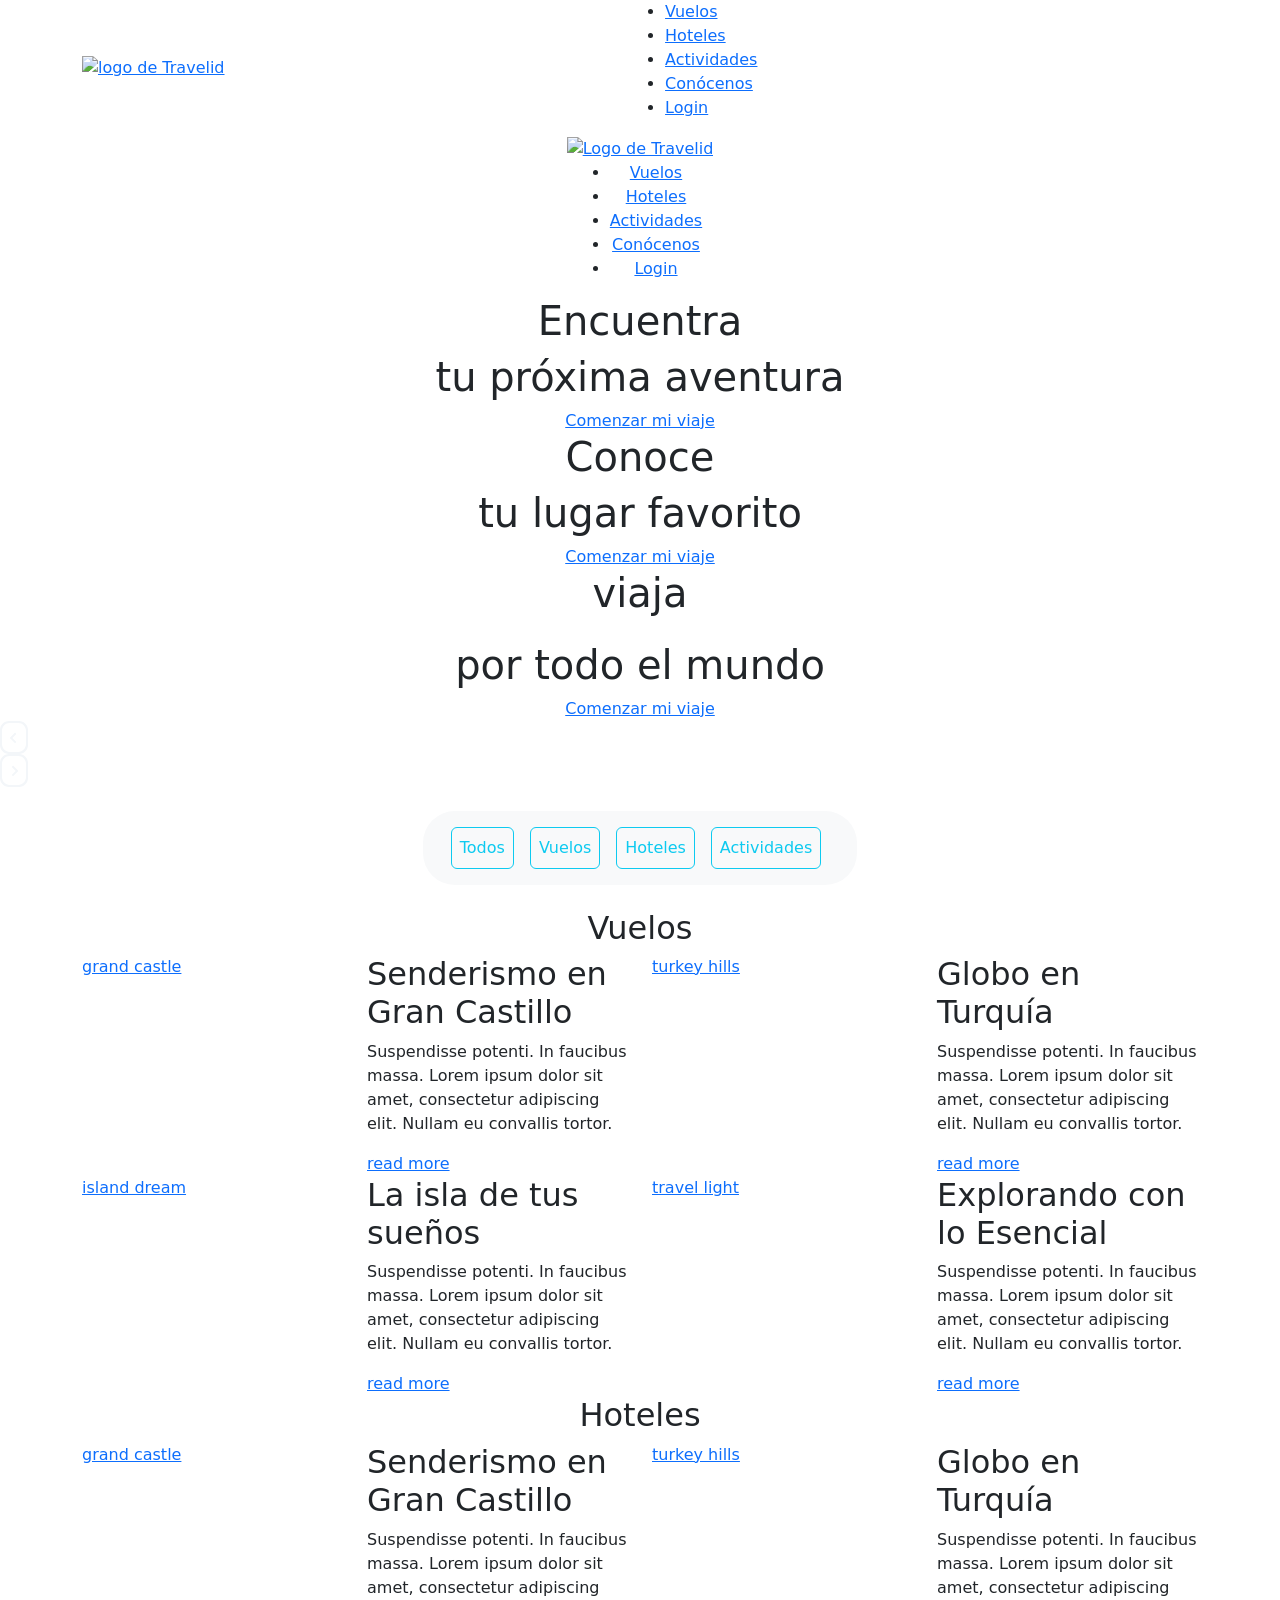
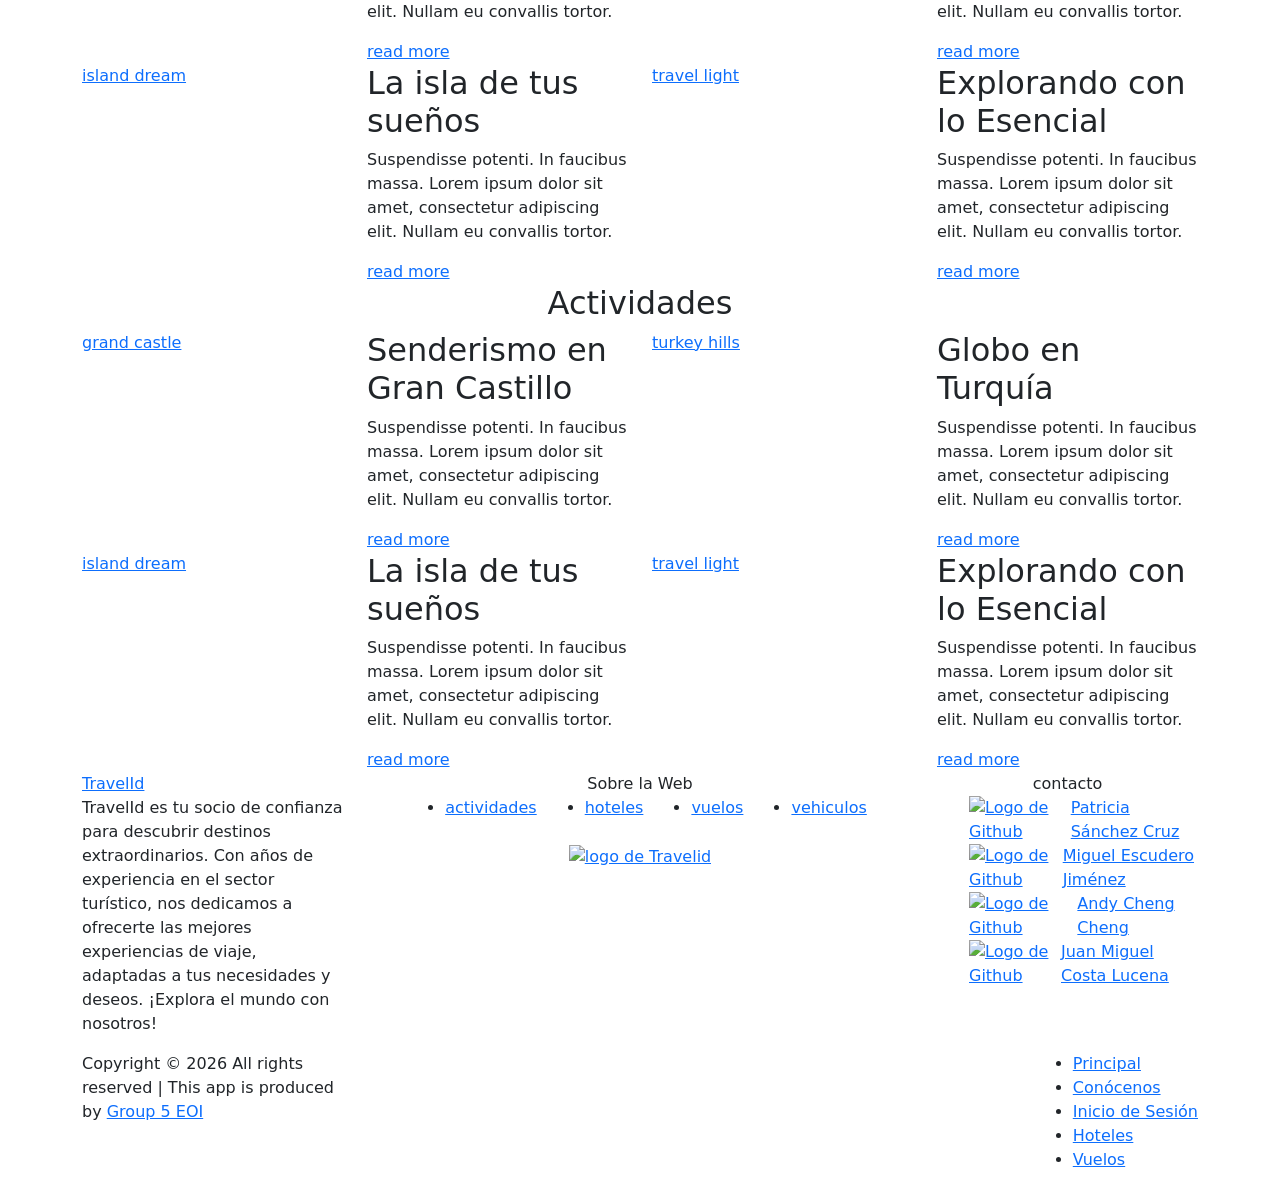
==== src/main/resources/templates/index.html @ 248f0289 "Añadidos todos los archivos static y templates. Cambiados todos los nombres de columnas para cumplir" ====
<!DOCTYPE html>
<html lang="en">
  <head>
    <title>Travelid</title>
    <meta charset="utf-8" />
    <meta http-equiv="X-UA-Compatible" content="IE=edge" />
    <meta name="description" content="Travelix Project" />
    <meta name="viewport" content="width=device-width, initial-scale=1" />
    <link
      href="https://cdn.jsdelivr.net/npm/bootstrap@5.3.3/dist/css/bootstrap.min.css"
      rel="stylesheet"
      integrity="sha384-QWTKZyjpPEjISv5WaRU9OFeRpok6YctnYmDr5pNlyT2bRjXh0JMhjY6hW+ALEwIH"
      crossorigin="anonymous"
    />
    <script
      src="https://cdn.jsdelivr.net/npm/bootstrap@5.3.3/dist/js/bootstrap.bundle.min.js"
      integrity="sha384-YvpcrYf0tY3lHB60NNkmXc5s9fDVZLESaAA55NDzOxhy9GkcIdslK1eN7N6jIeHz"
      crossorigin="anonymous"
    ></script>
    <link
      href="plugins/font-awesome-4.7.0/css/font-awesome.min.css"
      rel="stylesheet"
      type="text/css"
    />
    <link
      rel="stylesheet"
      type="text/css"
      href="plugins/OwlCarousel2-2.2.1/owl.carousel.css"
    />
    <link
      rel="stylesheet"
      type="text/css"
      href="plugins/OwlCarousel2-2.2.1/owl.theme.default.css"
    />
    <link
      rel="stylesheet"
      type="text/css"
      href="plugins/OwlCarousel2-2.2.1/animate.css"
    />
    <link rel="stylesheet" type="text/css" href="styles/main_styles.css" />
    <link rel="stylesheet" type="text/css" href="styles/main_responsive.css" />
  </head>

  <body>
    <div class="super_container">
      <!-- Header -->

      <header class="header">
        <!-- Main Navigation -->

        <nav class="main_nav">
          <div class="container">
            <div class="row">
              <div
                class="col main_nav_col d-flex flex-row align-items-center justify-content-between"
              >
                <div class="logo_container">
                  <div class="logo">
                    <a href="index.html" class="d-flex w-100 h-100"
                      ><img
                        src="images/Logo_minimalista_2.png"
                        alt="logo de Travelid"
                    /></a>
                  </div>
                </div>
                <div class="main_nav_container me-0">
                  <ul class="main_nav_list p-0">
                    <li class="main_nav_item">
                      <a href="vuelos.html">Vuelos</a>
                    </li>
                    <li class="main_nav_item">
                      <a href="hoteles.html">Hoteles</a>
                    </li>
                    <li class="main_nav_item">
                      <a href="actividades.html">Actividades</a>
                    </li>
                    <li class="main_nav_item">
                      <a href="about.html">Conócenos</a>
                    </li>

                    <li class="main_nav_item">
                      <a href="login.html">Login</a>
                    </li>
                  </ul>
                </div>
                <div class="d-flex align-items-center">
                  <div class="hamburger ms-0">
                    <i class="fa fa-bars trans_200"></i>
                  </div>
                </div>
              </div>
            </div>
          </div>
        </nav>
      </header>

      <div class="menu trans_500">
        <div
          class="menu_content d-flex flex-column align-items-center justify-content-center text-center"
        >
          <div class="menu_close_container"><div class="menu_close"></div></div>
          <div class="logo menu_logo">
            <a href="index.html"
              ><img src="images/Logo_minimalista_2.png" alt="Logo de Travelid"
            /></a>
          </div>
          <ul>
            <li class="menu_item"><a href="vuelos.html">Vuelos</a></li>
            <li class="menu_item"><a href="hoteles.html">Hoteles</a></li>
            <li class="menu_item">
              <a href="actividades.html">Actividades</a>
            </li>
            <li class="menu_item"><a href="about.html">Conócenos</a></li>
            <li class="menu_item"><a href="login.html">Login</a></li>
          </ul>
        </div>
      </div>

      <!-- Home -->

      <div class="home">
        <!-- Home Slider -->

        <div class="home_slider_container">
          <div class="owl-carousel owl-theme home_slider">
            <!-- Slider Item -->
            <div class="owl-item home_slider_item">
              <!-- Image by https://unsplash.com/@anikindimitry -->
              <div
                class="home_slider_background"
                style="background-image: url(images/pixelcut-export.jpeg)"
              ></div>

              <div class="home_slider_content text-center">
                <div
                  class="home_slider_content_inner"
                  data-animation-in="flipInX"
                  data-animation-out="animate-out fadeOut"
                >
                  <h1>Encuentra</h1>
                  <h1>tu próxima aventura</h1>
                  <div class="button home_slider_button">
                    <div class="button_bcg"></div>
                    <a href="actividades.html"
                      >Comenzar mi viaje<span></span><span></span><span></span
                    ></a>
                  </div>
                </div>
              </div>
            </div>

            <!-- Slider Item -->
            <div class="owl-item home_slider_item">
              <div
                class="home_slider_background"
                style="background-image: url(images/Santorini.jpeg)"
              ></div>

              <div class="home_slider_content text-center">
                <div
                  class="home_slider_content_inner"
                  data-animation-in="flipInX"
                  data-animation-out="animate-out fadeOut"
                >
                  <h1 class="mb-2">Conoce</h1>
                  <h1>tu lugar favorito</h1>
                  <div class="button home_slider_button">
                    <div class="button_bcg"></div>
                    <a href="#"
                      >Comenzar mi viaje<span></span><span></span><span></span
                    ></a>
                  </div>
                </div>
              </div>
            </div>

            <!-- Slider Item -->
            <div class="owl-item home_slider_item">
              <div
                class="home_slider_background"
                style="background-image: url(images/Tailandia.jpeg)"
              ></div>

              <div class="home_slider_content text-center">
                <div
                  class="home_slider_content_inner"
                  data-animation-in="flipInX"
                  data-animation-out="animate-out fadeOut"
                >
                  <h1 class="mb-4">viaja</h1>
                  <h1>por todo el mundo</h1>
                  <div class="button home_slider_button">
                    <div class="button_bcg"></div>
                    <a href="#"
                      >Comenzar mi viaje<span></span><span></span><span></span
                    ></a>
                  </div>
                </div>
              </div>
            </div>
          </div>

          <!-- Home Slider Nav - Prev -->
          <div class="home_slider_nav home_slider_prev">
            <svg
              version="1.1"
              id="Layer_2"
              xmlns="http://www.w3.org/2000/svg"
              xmlns:xlink="http://www.w3.org/1999/xlink"
              x="0px"
              y="0px"
              width="28px"
              height="33px"
              viewBox="0 0 28 33"
              enable-background="new 0 0 28 33"
              xml:space="preserve"
            >
              <defs>
                <linearGradient id="home_grad_prev">
                  <stop offset="0%" stop-color="#f0e6bd" />
                  <stop offset="100%" stop-color="#f0e6bd" />
                </linearGradient>
              </defs>
              <path
                class="nav_path"
                fill="#F3F6F9"
                d="M19,0H9C4.029,0,0,4.029,0,9v15c0,4.971,4.029,9,9,9h10c4.97,0,9-4.029,9-9V9C28,4.029,23.97,0,19,0z
					M26,23.091C26,27.459,22.545,31,18.285,31H9.714C5.454,31,2,27.459,2,23.091V9.909C2,5.541,5.454,2,9.714,2h8.571
					C22.545,2,26,5.541,26,9.909V23.091z"
              />
              <polygon
                class="nav_arrow"
                fill="#F3F6F9"
                points="15.044,22.222 16.377,20.888 12.374,16.885 16.377,12.882 15.044,11.55 9.708,16.885 11.04,18.219 
					11.042,18.219 "
              />
            </svg>
          </div>

          <!-- Home Slider Nav - Next -->
          <div class="home_slider_nav home_slider_next">
            <svg
              version="1.1"
              id="Layer_3"
              xmlns="http://www.w3.org/2000/svg"
              xmlns:xlink="http://www.w3.org/1999/xlink"
              x="0px"
              y="0px"
              width="28px"
              height="33px"
              viewBox="0 0 28 33"
              enable-background="new 0 0 28 33"
              xml:space="preserve"
            >
              <defs>
                <linearGradient id="home_grad_next">
                  <stop offset="0%" stop-color="#f0e6bd" />
                  <stop offset="100%" stop-color="#f0e6bd" />
                </linearGradient>
              </defs>
              <path
                class="nav_path"
                fill="#F3F6F9"
                d="M19,0H9C4.029,0,0,4.029,0,9v15c0,4.971,4.029,9,9,9h10c4.97,0,9-4.029,9-9V9C28,4.029,23.97,0,19,0z
				M26,23.091C26,27.459,22.545,31,18.285,31H9.714C5.454,31,2,27.459,2,23.091V9.909C2,5.541,5.454,2,9.714,2h8.571
				C22.545,2,26,5.541,26,9.909V23.091z"
              />
              <polygon
                class="nav_arrow"
                fill="#F3F6F9"
                points="13.044,11.551 11.71,12.885 15.714,16.888 11.71,20.891 13.044,22.224 18.379,16.888 17.048,15.554 
				17.046,15.554 "
              />
            </svg>
          </div>
        </div>
      </div>

      <!-- Elige tu servicio -->

      <div class="services d-flex justify-content-center my-4">
        <nav class="navbar bg-body-tertiary rounded-5 p-3">
          <form class="container-fluid justify-content-start">
            <div class="d-flex flex-column flex-sm-row gap-2">
              <button
                class="btn btn-outline-info me-2 p-2 muestra-todos"
                type="button"
              >
                Todos
              </button>
              <button
                class="btn btn-outline-info me-2 p-2 muestra-vuelos"
                type="button"
              >
                Vuelos
              </button>
              <button
                class="btn btn-outline-info me-2 p-2 muestra-hoteles"
                type="button"
              >
                Hoteles
              </button>
              <button
                class="btn btn-outline-info me-2 p-2 muestra-actividades"
                type="button"
              >
                Actividades
              </button>
            </div>
          </form>
        </nav>
      </div>

      <!-- Vuelos -->

      <div class="offers vuelos">
        <div class="container">
          <div class="row">
            <div class="col text-center">
              <h2 class="section_title" id="vuelos">Vuelos</h2>
            </div>
          </div>
          <div class="row offers_items">
            <!-- Offers Item -->
            <div class="col-lg-6 offers_col">
              <div class="offers_item">
                <div class="row">
                  <div class="col-lg-6">
                    <a href="actividades.html">
                      <div class="offers_image_container">
                        <!-- Image by https://unsplash.com/@kensuarez -->
                        <div
                          class="offers_image_background"
                          style="background-image: url(images/offer_1.jpg)"
                        ></div>
                        <div class="offer_name">
                          <a href="#">grand castle</a>
                        </div>
                      </div>
                    </a>
                  </div>
                  <div class="col-lg-6">
                    <div class="offers_content">
                      <div class="offers_name">
                        <h2 class="text-dark">Senderismo en Gran Castillo</h2>
                      </div>

                      <p class="offers_text">
                        Suspendisse potenti. In faucibus massa. Lorem ipsum
                        dolor sit amet, consectetur adipiscing elit. Nullam eu
                        convallis tortor.
                      </p>
                      <div class="offers_link">
                        <a href="actividades.html">read more</a>
                      </div>
                    </div>
                  </div>
                </div>
              </div>
            </div>

            <!-- Offers Item -->
            <div class="col-lg-6 offers_col">
              <div class="offers_item">
                <div class="row">
                  <div class="col-lg-6">
                    <a href="actividades.html">
                      <div class="offers_image_container">
                        <!-- Image by Egzon Bytyqi -->
                        <div
                          class="offers_image_background"
                          style="background-image: url(images/offer_2.jpg)"
                        ></div>
                        <div class="offer_name">
                          <a href="#">turkey hills</a>
                        </div>
                      </div>
                    </a>
                  </div>
                  <div class="col-lg-6">
                    <div class="offers_content">
                      <div class="offers_name">
                        <h2 class="text-dark">Globo en Turquía</h2>
                      </div>

                      <p class="offers_text">
                        Suspendisse potenti. In faucibus massa. Lorem ipsum
                        dolor sit amet, consectetur adipiscing elit. Nullam eu
                        convallis tortor.
                      </p>
                      <div class="offers_link">
                        <a href="actividades.html">read more</a>
                      </div>
                    </div>
                  </div>
                </div>
              </div>
            </div>

            <!-- Offers Item -->
            <div class="col-lg-6 offers_col">
              <div class="offers_item">
                <div class="row">
                  <div class="col-lg-6">
                    <a href="actividades.html">
                      <div class="offers_image_container">
                        <!-- Image by https://unsplash.com/@nevenkrcmarek -->
                        <div
                          class="offers_image_background"
                          style="background-image: url(images/offer_3.jpg)"
                        ></div>
                        <div class="offer_name">
                          <a href="#">island dream</a>
                        </div>
                      </div>
                    </a>
                  </div>
                  <div class="col-lg-6">
                    <div class="offers_content">
                      <div class="offers_name">
                        <h2 class="text-dark">La isla de tus sueños</h2>
                      </div>

                      <p class="offers_text">
                        Suspendisse potenti. In faucibus massa. Lorem ipsum
                        dolor sit amet, consectetur adipiscing elit. Nullam eu
                        convallis tortor.
                      </p>
                      <div class="offers_link">
                        <a href="actividades.html">read more</a>
                      </div>
                    </div>
                  </div>
                </div>
              </div>
            </div>

            <!-- Offers Item -->
            <div class="col-lg-6 offers_col">
              <div class="offers_item">
                <div class="row">
                  <div class="col-lg-6">
                    <a href="actividades.html">
                      <div class="offers_image_container">
                        <!-- Image by https://unsplash.com/@mantashesthaven -->
                        <div
                          class="offers_image_background"
                          style="background-image: url(images/offer_4.jpg)"
                        ></div>
                        <div class="offer_name">
                          <a href="#">travel light</a>
                        </div>
                      </div>
                    </a>
                  </div>
                  <div class="col-lg-6">
                    <div class="offers_content">
                      <div class="offers_name">
                        <h2 class="text-dark">Explorando con lo Esencial</h2>
                      </div>

                      <p class="offers_text">
                        Suspendisse potenti. In faucibus massa. Lorem ipsum
                        dolor sit amet, consectetur adipiscing elit. Nullam eu
                        convallis tortor.
                      </p>

                      <div class="offers_link">
                        <a href="actividades.html">read more</a>
                      </div>
                    </div>
                  </div>
                </div>
              </div>
            </div>
          </div>
        </div>
      </div>

      <!-- Hoteles -->
      <div class="offers hoteles">
        <div class="container">
          <div class="row">
            <div class="col text-center">
              <h2 class="section_title" id="hoteles">Hoteles</h2>
            </div>
          </div>
          <div class="row offers_items">
            <!-- Offers Item -->
            <div class="col-lg-6 offers_col">
              <div class="offers_item">
                <div class="row">
                  <div class="col-lg-6">
                    <a href="actividades.html">
                      <div class="offers_image_container">
                        <!-- Image by https://unsplash.com/@kensuarez -->
                        <div
                          class="offers_image_background"
                          style="background-image: url(images/offer_1.jpg)"
                        ></div>
                        <div class="offer_name">
                          <a href="#">grand castle</a>
                        </div>
                      </div>
                    </a>
                  </div>
                  <div class="col-lg-6">
                    <div class="offers_content">
                      <div class="offers_name">
                        <h2 class="text-dark">Senderismo en Gran Castillo</h2>
                      </div>

                      <p class="offers_text">
                        Suspendisse potenti. In faucibus massa. Lorem ipsum
                        dolor sit amet, consectetur adipiscing elit. Nullam eu
                        convallis tortor.
                      </p>
                      <div class="offers_link">
                        <a href="actividades.html">read more</a>
                      </div>
                    </div>
                  </div>
                </div>
              </div>
            </div>

            <!-- Offers Item -->
            <div class="col-lg-6 offers_col">
              <div class="offers_item">
                <div class="row">
                  <div class="col-lg-6">
                    <a href="actividades.html">
                      <div class="offers_image_container">
                        <!-- Image by Egzon Bytyqi -->
                        <div
                          class="offers_image_background"
                          style="background-image: url(images/offer_2.jpg)"
                        ></div>
                        <div class="offer_name">
                          <a href="#">turkey hills</a>
                        </div>
                      </div>
                    </a>
                  </div>
                  <div class="col-lg-6">
                    <div class="offers_content">
                      <div class="offers_name">
                        <h2 class="text-dark">Globo en Turquía</h2>
                      </div>

                      <p class="offers_text">
                        Suspendisse potenti. In faucibus massa. Lorem ipsum
                        dolor sit amet, consectetur adipiscing elit. Nullam eu
                        convallis tortor.
                      </p>
                      <div class="offers_link">
                        <a href="actividades.html">read more</a>
                      </div>
                    </div>
                  </div>
                </div>
              </div>
            </div>

            <!-- Offers Item -->
            <div class="col-lg-6 offers_col">
              <div class="offers_item">
                <div class="row">
                  <div class="col-lg-6">
                    <a href="actividades.html">
                      <div class="offers_image_container">
                        <!-- Image by https://unsplash.com/@nevenkrcmarek -->
                        <div
                          class="offers_image_background"
                          style="background-image: url(images/offer_3.jpg)"
                        ></div>
                        <div class="offer_name">
                          <a href="#">island dream</a>
                        </div>
                      </div>
                    </a>
                  </div>
                  <div class="col-lg-6">
                    <div class="offers_content">
                      <div class="offers_name">
                        <h2 class="text-dark">La isla de tus sueños</h2>
                      </div>

                      <p class="offers_text">
                        Suspendisse potenti. In faucibus massa. Lorem ipsum
                        dolor sit amet, consectetur adipiscing elit. Nullam eu
                        convallis tortor.
                      </p>
                      <div class="offers_link">
                        <a href="actividades.html">read more</a>
                      </div>
                    </div>
                  </div>
                </div>
              </div>
            </div>

            <!-- Offers Item -->
            <div class="col-lg-6 offers_col">
              <div class="offers_item">
                <div class="row">
                  <div class="col-lg-6">
                    <a href="actividades.html">
                      <div class="offers_image_container">
                        <!-- Image by https://unsplash.com/@mantashesthaven -->
                        <div
                          class="offers_image_background"
                          style="background-image: url(images/offer_4.jpg)"
                        ></div>
                        <div class="offer_name">
                          <a href="#">travel light</a>
                        </div>
                      </div>
                    </a>
                  </div>
                  <div class="col-lg-6">
                    <div class="offers_content">
                      <div class="offers_name">
                        <h2 class="text-dark">Explorando con lo Esencial</h2>
                      </div>

                      <p class="offers_text">
                        Suspendisse potenti. In faucibus massa. Lorem ipsum
                        dolor sit amet, consectetur adipiscing elit. Nullam eu
                        convallis tortor.
                      </p>

                      <div class="offers_link">
                        <a href="actividades.html">read more</a>
                      </div>
                    </div>
                  </div>
                </div>
              </div>
            </div>
          </div>
        </div>
      </div>

      <!-- Offers - Actividades -->
      <div class="offers actividades">
        <div class="container">
          <div class="row">
            <div class="col text-center">
              <h2 class="section_title" id="actividades">Actividades</h2>
            </div>
          </div>
          <div class="row offers_items">
            <!-- Offers Item -->
            <div class="col-lg-6 offers_col">
              <div class="offers_item">
                <div class="row">
                  <div class="col-lg-6">
                    <a href="actividades.html">
                      <div class="offers_image_container">
                        <!-- Image by https://unsplash.com/@kensuarez -->
                        <div
                          class="offers_image_background"
                          style="background-image: url(images/offer_1.jpg)"
                        ></div>
                        <div class="offer_name">
                          <a href="#">grand castle</a>
                        </div>
                      </div>
                    </a>
                  </div>
                  <div class="col-lg-6">
                    <div class="offers_content">
                      <div class="offers_name">
                        <h2 class="text-dark">Senderismo en Gran Castillo</h2>
                      </div>

                      <p class="offers_text">
                        Suspendisse potenti. In faucibus massa. Lorem ipsum
                        dolor sit amet, consectetur adipiscing elit. Nullam eu
                        convallis tortor.
                      </p>
                      <div class="offers_link">
                        <a href="actividades.html">read more</a>
                      </div>
                    </div>
                  </div>
                </div>
              </div>
            </div>

            <!-- Offers Item -->
            <div class="col-lg-6 offers_col">
              <div class="offers_item">
                <div class="row">
                  <div class="col-lg-6">
                    <a href="actividades.html">
                      <div class="offers_image_container">
                        <!-- Image by Egzon Bytyqi -->
                        <div
                          class="offers_image_background"
                          style="background-image: url(images/offer_2.jpg)"
                        ></div>
                        <div class="offer_name">
                          <a href="#">turkey hills</a>
                        </div>
                      </div>
                    </a>
                  </div>
                  <div class="col-lg-6">
                    <div class="offers_content">
                      <div class="offers_name">
                        <h2 class="text-dark">Globo en Turquía</h2>
                      </div>

                      <p class="offers_text">
                        Suspendisse potenti. In faucibus massa. Lorem ipsum
                        dolor sit amet, consectetur adipiscing elit. Nullam eu
                        convallis tortor.
                      </p>
                      <div class="offers_link">
                        <a href="actividades.html">read more</a>
                      </div>
                    </div>
                  </div>
                </div>
              </div>
            </div>

            <!-- Offers Item -->
            <div class="col-lg-6 offers_col">
              <div class="offers_item">
                <div class="row">
                  <div class="col-lg-6">
                    <a href="actividades.html">
                      <div class="offers_image_container">
                        <!-- Image by https://unsplash.com/@nevenkrcmarek -->
                        <div
                          class="offers_image_background"
                          style="background-image: url(images/offer_3.jpg)"
                        ></div>
                        <div class="offer_name">
                          <a href="#">island dream</a>
                        </div>
                      </div>
                    </a>
                  </div>
                  <div class="col-lg-6">
                    <div class="offers_content">
                      <div class="offers_name">
                        <h2 class="text-dark">La isla de tus sueños</h2>
                      </div>

                      <p class="offers_text">
                        Suspendisse potenti. In faucibus massa. Lorem ipsum
                        dolor sit amet, consectetur adipiscing elit. Nullam eu
                        convallis tortor.
                      </p>
                      <div class="offers_link">
                        <a href="actividades.html">read more</a>
                      </div>
                    </div>
                  </div>
                </div>
              </div>
            </div>

            <!-- Offers Item -->
            <div class="col-lg-6 offers_col">
              <div class="offers_item">
                <div class="row">
                  <div class="col-lg-6">
                    <a href="actividades.html">
                      <div class="offers_image_container">
                        <!-- Image by https://unsplash.com/@mantashesthaven -->
                        <div
                          class="offers_image_background"
                          style="background-image: url(images/offer_4.jpg)"
                        ></div>
                        <div class="offer_name">
                          <a href="#">travel light</a>
                        </div>
                      </div>
                    </a>
                  </div>
                  <div class="col-lg-6">
                    <div class="offers_content">
                      <div class="offers_name">
                        <h2 class="text-dark">Explorando con lo Esencial</h2>
                      </div>

                      <p class="offers_text">
                        Suspendisse potenti. In faucibus massa. Lorem ipsum
                        dolor sit amet, consectetur adipiscing elit. Nullam eu
                        convallis tortor.
                      </p>

                      <div class="offers_link">
                        <a href="actividades.html">read more</a>
                      </div>
                    </div>
                  </div>
                </div>
              </div>
            </div>
          </div>
        </div>
      </div>

      <!-- Footer -->

      <footer class="footer">
        <div class="container">
          <div class="row">
            <!-- Footer Column -->
            <div class="col-lg-3 footer_column">
              <div class="footer_col">
                <div class="footer_content footer_about">
                  <div class="logo_container footer_logo">
                    <div class="logo">
                      <a href="#">TravelId</a>
                    </div>
                  </div>
                  <p class="footer_about_text">
                    TravelId es tu socio de confianza para descubrir destinos
                    extraordinarios. Con años de experiencia en el sector
                    turístico, nos dedicamos a ofrecerte las mejores
                    experiencias de viaje, adaptadas a tus necesidades y deseos.
                    ¡Explora el mundo con nosotros!
                  </p>
                </div>
              </div>
            </div>

            <!-- Footer Column -->
            <div class="col-lg-6 footer_column">
              <div class="footer_col">
                <div class="footer_title text-center">Sobre la Web</div>
                <div class="footer_content footer_tags">
                  <ul
                    class="tags_list clearfix d-flex justify-content-center flex-column flex-sm-row align-items-center"
                  >
                    <li class="tag_item mx-xl-4 min-w-25 text-center">
                      <a href="actividades.html">actividades</a>
                    </li>
                    <li class="tag_item mx-xl-4 min-w-25 text-center">
                      <a href="hoteles.html">hoteles</a>
                    </li>
                    <li class="tag_item mx-xl-4 min-w-25 text-center">
                      <a href="vuelos.html">vuelos</a>
                    </li>
                    <li class="tag_item mx-xl-4 min-w-25 text-center">
                      <a href="#">vehiculos</a>
                    </li>
                  </ul>
                </div>
                <div class="logo_container d-flex justify-content-center mt-4">
                  <div class="logo">
                    <a href="index.html"
                      ><img
                        src="images/Logo_minimalista_2.png"
                        alt="logo de Travelid"
                    /></a>
                  </div>
                </div>
              </div>
            </div>

            <!-- Footer Column -->
            <div class="col-lg-3 footer_column">
              <div class="footer_col d-flex flex-column align-items-center">
                <div class="footer_title text-center">contacto</div>
                <div class="footer_content footer_contact">
                  <ul class="contact_info_list">
                    <li class="contact_info_item d-flex flex-row">
                      <div>
                        <div class="contact_info_icon">
                          <a href="https://github.com/SanchezCruzPatricia1">
                            <img
                              src="images/github_logo.png"
                              alt="Logo de Github"
                            />
                          </a>
                        </div>
                      </div>
                      <div class="contact_info_text">
                        <a
                          href="https://github.com/SanchezCruzPatricia1"
                          target="_blank"
                          >Patricia Sánchez Cruz</a
                        >
                      </div>
                    </li>
                    <li class="contact_info_item d-flex flex-row">
                      <div>
                        <div class="contact_info_icon">
                          <a
                            href="https://github.com/M-Escudero"
                            target="_blank"
                          >
                            <img
                              src="images/github_logo.png"
                              alt="Logo de Github"
                            />
                          </a>
                        </div>
                      </div>
                      <div class="contact_info_text">
                        <a href="https://github.com/M-Escudero" target="_blank"
                          >Miguel Escudero Jiménez</a
                        >
                      </div>
                    </li>
                    <li class="contact_info_item d-flex flex-row">
                      <div>
                        <div class="contact_info_icon">
                          <a href="https://github.com/ACCg07" target="_blank">
                            <img
                              src="images/github_logo.png"
                              alt="Logo de Github"
                            />
                          </a>
                        </div>
                      </div>
                      <div class="contact_info_text">
                        <a href="https://github.com/ACCg07" target="_blank"
                          >Andy Cheng Cheng</a
                        >
                      </div>
                    </li>
                    <li class="contact_info_item d-flex flex-row">
                      <div>
                        <div class="contact_info_icon">
                          <a
                            href="https://github.com/JuanmiCLucena"
                            target="_blank"
                          >
                            <img
                              src="images/github_logo.png"
                              alt="Logo de Github"
                            />
                          </a>
                        </div>
                      </div>
                      <div class="contact_info_text">
                        <a
                          href="https://github.com/JuanmiCLucena"
                          target="_blank"
                          >Juan Miguel Costa Lucena</a
                        >
                      </div>
                    </li>
                  </ul>
                </div>
              </div>
            </div>
          </div>
        </div>
      </footer>

      <!-- Copyright -->

      <div class="copyright">
        <div class="container">
          <div class="row">
            <div class="col-lg-3 order-lg-1 order-2">
              <div class="copyright_content d-flex flex-row align-items-center">
                <div>
                  <!-- Link back to Colorlib can't be removed. Template is licensed under CC BY 3.0. -->
                  Copyright &copy;
                  <script>
                    document.write(new Date().getFullYear());
                  </script>
                  All rights reserved | This app is produced
                  <i class="fa fa-heart-o" aria-hidden="true"></i> by
                  <a
                    href="https://github.com/Grupo-5-TravelID/TravelId"
                    target="_blank"
                    >Group 5 EOI</a
                  >

                  <!-- Link back to Colorlib can't be removed. Template is licensed under CC BY 3.0. -->
                </div>
              </div>
            </div>
            <div class="col-lg-9 order-lg-2 order-1">
              <div
                class="footer_nav_container d-flex flex-row align-items-center justify-content-lg-end"
              >
                <div class="footer_nav">
                  <ul class="footer_nav_list">
                    <li class="footer_nav_item">
                      <a href="index.html">Principal</a>
                    </li>
                    <li class="footer_nav_item">
                      <a href="about.html">Conócenos</a>
                    </li>
                    <li class="footer_nav_item">
                      <a href="actividades.html">Inicio de Sesión</a>
                    </li>
                    <li class="footer_nav_item">
                      <a href="hoteles.html">Hoteles</a>
                    </li>
                    <li class="footer_nav_item">
                      <a href="vuelos.html">Vuelos</a>
                    </li>
                  </ul>
                </div>
              </div>
            </div>
          </div>
        </div>
      </div>
    </div>

    <script src="js/jquery-3.2.1.min.js"></script>
    <script src="styles/bootstrap4/popper.js"></script>
    <script src="styles/bootstrap4/bootstrap.min.js"></script>
    <script src="plugins/OwlCarousel2-2.2.1/owl.carousel.js"></script>
    <script src="plugins/easing/easing.js"></script>
    <script src="js/custom.js"></script>
    <script src="js/oculta_muestra_main.js"></script>
  </body>
</html>
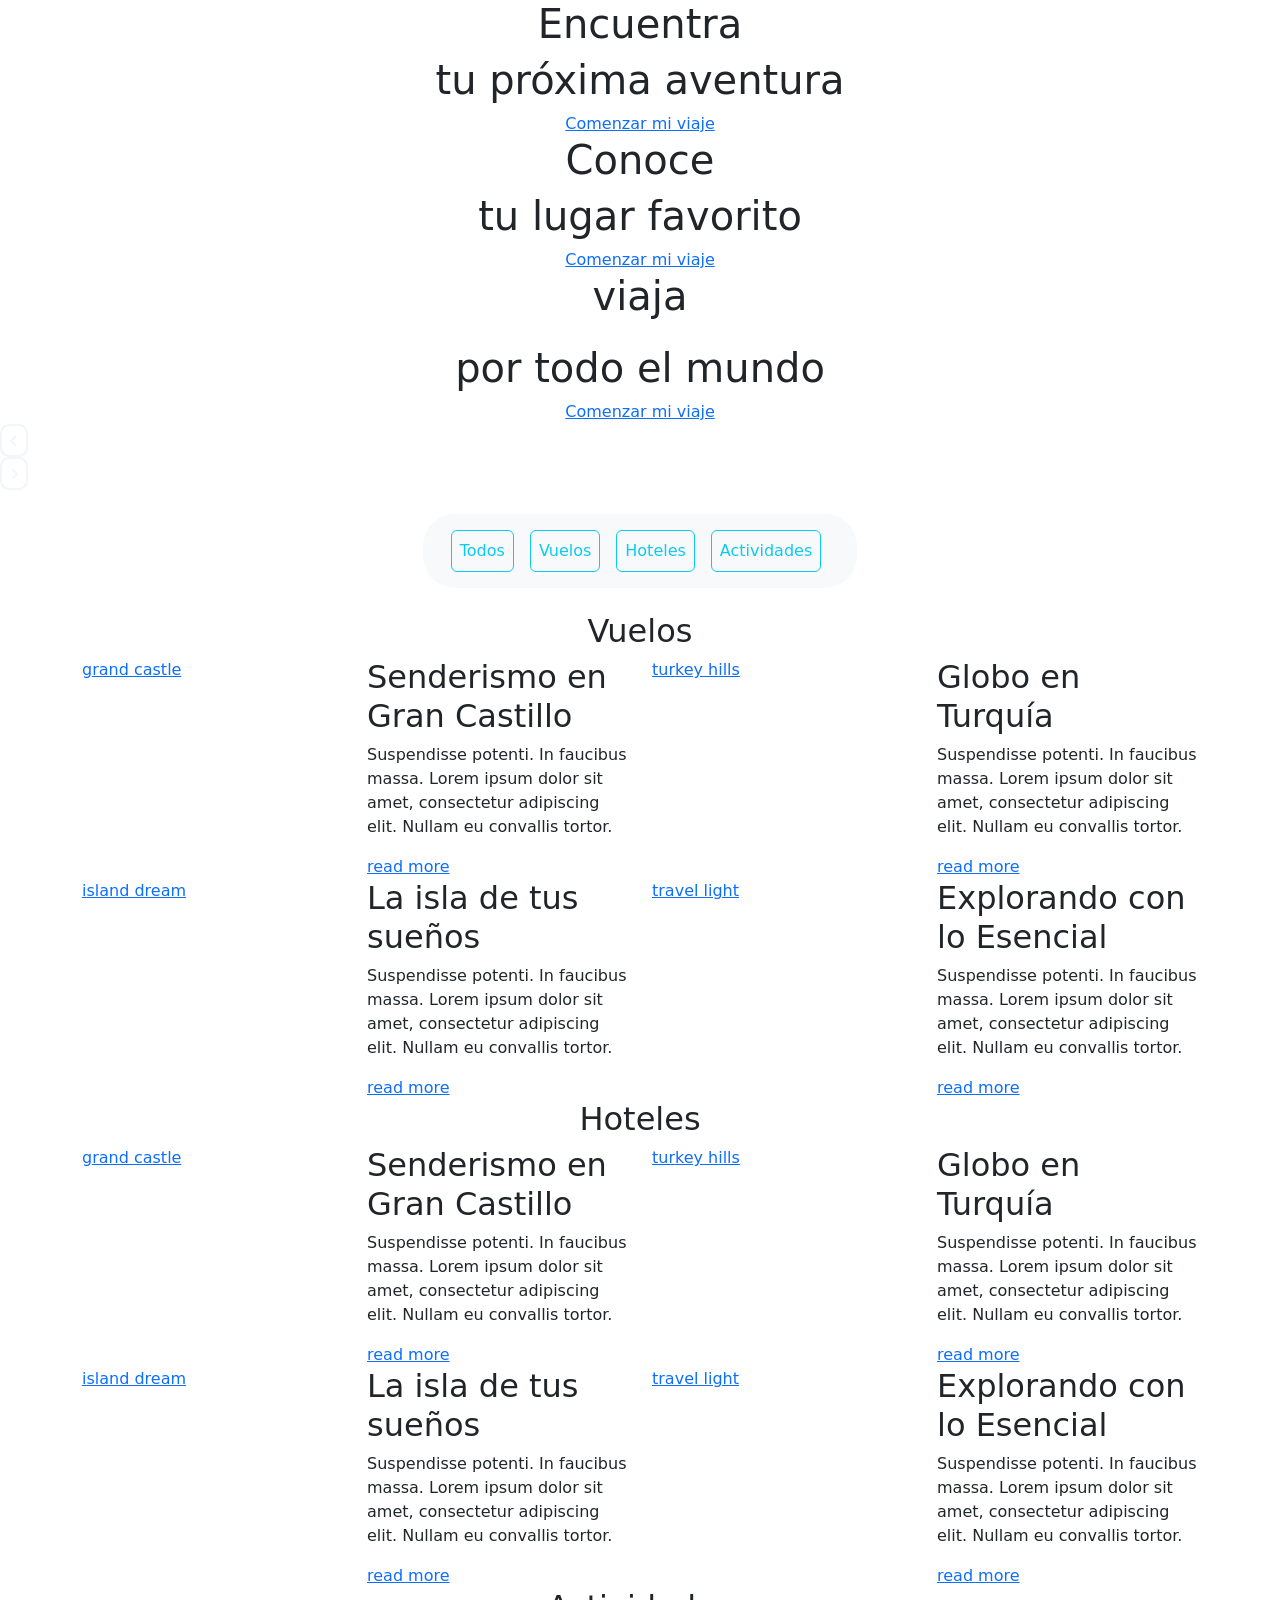
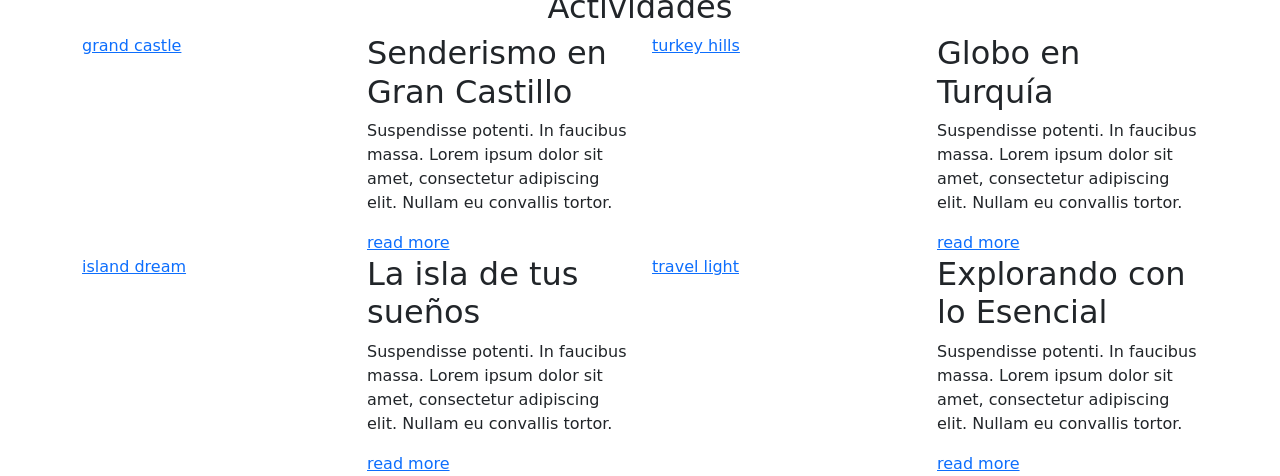
==== commit d6f23ff7: "Repos, Servicios y Controladores Modificados. Cambiados imagenes y enlaces a sintaxis thymeleaf" ====
--- a/src/main/resources/templates/index.html
+++ b/src/main/resources/templates/index.html
@@ -1,5 +1,5 @@
 <!DOCTYPE html>
-<html lang="en">
+<html lang="en" xmlns:th="http://www.thymeleaf.org">
   <head>
     <title>Travelid</title>
     <meta charset="utf-8" />
@@ -37,84 +37,16 @@
       type="text/css"
       href="plugins/OwlCarousel2-2.2.1/animate.css"
     />
-    <link rel="stylesheet" type="text/css" href="styles/main_styles.css" />
-    <link rel="stylesheet" type="text/css" href="styles/main_responsive.css" />
+    <link rel="stylesheet" type="text/css" th:href="@{/styles/main_styles.css}" />
+    <link rel="stylesheet" type="text/css" th:href="@{/styles/main_responsive.css}" />
   </head>
 
   <body>
     <div class="super_container">
       <!-- Header -->
 
-      <header class="header">
-        <!-- Main Navigation -->
-
-        <nav class="main_nav">
-          <div class="container">
-            <div class="row">
-              <div
-                class="col main_nav_col d-flex flex-row align-items-center justify-content-between"
-              >
-                <div class="logo_container">
-                  <div class="logo">
-                    <a href="index.html" class="d-flex w-100 h-100"
-                      ><img
-                        src="images/Logo_minimalista_2.png"
-                        alt="logo de Travelid"
-                    /></a>
-                  </div>
-                </div>
-                <div class="main_nav_container me-0">
-                  <ul class="main_nav_list p-0">
-                    <li class="main_nav_item">
-                      <a href="vuelos.html">Vuelos</a>
-                    </li>
-                    <li class="main_nav_item">
-                      <a href="hoteles.html">Hoteles</a>
-                    </li>
-                    <li class="main_nav_item">
-                      <a href="actividades.html">Actividades</a>
-                    </li>
-                    <li class="main_nav_item">
-                      <a href="about.html">Conócenos</a>
-                    </li>
-
-                    <li class="main_nav_item">
-                      <a href="login.html">Login</a>
-                    </li>
-                  </ul>
-                </div>
-                <div class="d-flex align-items-center">
-                  <div class="hamburger ms-0">
-                    <i class="fa fa-bars trans_200"></i>
-                  </div>
-                </div>
-              </div>
-            </div>
-          </div>
-        </nav>
-      </header>
-
-      <div class="menu trans_500">
-        <div
-          class="menu_content d-flex flex-column align-items-center justify-content-center text-center"
-        >
-          <div class="menu_close_container"><div class="menu_close"></div></div>
-          <div class="logo menu_logo">
-            <a href="index.html"
-              ><img src="images/Logo_minimalista_2.png" alt="Logo de Travelid"
-            /></a>
-          </div>
-          <ul>
-            <li class="menu_item"><a href="vuelos.html">Vuelos</a></li>
-            <li class="menu_item"><a href="hoteles.html">Hoteles</a></li>
-            <li class="menu_item">
-              <a href="actividades.html">Actividades</a>
-            </li>
-            <li class="menu_item"><a href="about.html">Conócenos</a></li>
-            <li class="menu_item"><a href="login.html">Login</a></li>
-          </ul>
-        </div>
-      </div>
+      <header th:replace="layout/plantilla :: header"></header>
+      <div th:replace="layout/plantilla :: navMobile"></div>
 
       <!-- Home -->
 
@@ -809,208 +741,10 @@
 
       <!-- Footer -->
 
-      <footer class="footer">
-        <div class="container">
-          <div class="row">
-            <!-- Footer Column -->
-            <div class="col-lg-3 footer_column">
-              <div class="footer_col">
-                <div class="footer_content footer_about">
-                  <div class="logo_container footer_logo">
-                    <div class="logo">
-                      <a href="#">TravelId</a>
-                    </div>
-                  </div>
-                  <p class="footer_about_text">
-                    TravelId es tu socio de confianza para descubrir destinos
-                    extraordinarios. Con años de experiencia en el sector
-                    turístico, nos dedicamos a ofrecerte las mejores
-                    experiencias de viaje, adaptadas a tus necesidades y deseos.
-                    ¡Explora el mundo con nosotros!
-                  </p>
-                </div>
-              </div>
-            </div>
-
-            <!-- Footer Column -->
-            <div class="col-lg-6 footer_column">
-              <div class="footer_col">
-                <div class="footer_title text-center">Sobre la Web</div>
-                <div class="footer_content footer_tags">
-                  <ul
-                    class="tags_list clearfix d-flex justify-content-center flex-column flex-sm-row align-items-center"
-                  >
-                    <li class="tag_item mx-xl-4 min-w-25 text-center">
-                      <a href="actividades.html">actividades</a>
-                    </li>
-                    <li class="tag_item mx-xl-4 min-w-25 text-center">
-                      <a href="hoteles.html">hoteles</a>
-                    </li>
-                    <li class="tag_item mx-xl-4 min-w-25 text-center">
-                      <a href="vuelos.html">vuelos</a>
-                    </li>
-                    <li class="tag_item mx-xl-4 min-w-25 text-center">
-                      <a href="#">vehiculos</a>
-                    </li>
-                  </ul>
-                </div>
-                <div class="logo_container d-flex justify-content-center mt-4">
-                  <div class="logo">
-                    <a href="index.html"
-                      ><img
-                        src="images/Logo_minimalista_2.png"
-                        alt="logo de Travelid"
-                    /></a>
-                  </div>
-                </div>
-              </div>
-            </div>
-
-            <!-- Footer Column -->
-            <div class="col-lg-3 footer_column">
-              <div class="footer_col d-flex flex-column align-items-center">
-                <div class="footer_title text-center">contacto</div>
-                <div class="footer_content footer_contact">
-                  <ul class="contact_info_list">
-                    <li class="contact_info_item d-flex flex-row">
-                      <div>
-                        <div class="contact_info_icon">
-                          <a href="https://github.com/SanchezCruzPatricia1">
-                            <img
-                              src="images/github_logo.png"
-                              alt="Logo de Github"
-                            />
-                          </a>
-                        </div>
-                      </div>
-                      <div class="contact_info_text">
-                        <a
-                          href="https://github.com/SanchezCruzPatricia1"
-                          target="_blank"
-                          >Patricia Sánchez Cruz</a
-                        >
-                      </div>
-                    </li>
-                    <li class="contact_info_item d-flex flex-row">
-                      <div>
-                        <div class="contact_info_icon">
-                          <a
-                            href="https://github.com/M-Escudero"
-                            target="_blank"
-                          >
-                            <img
-                              src="images/github_logo.png"
-                              alt="Logo de Github"
-                            />
-                          </a>
-                        </div>
-                      </div>
-                      <div class="contact_info_text">
-                        <a href="https://github.com/M-Escudero" target="_blank"
-                          >Miguel Escudero Jiménez</a
-                        >
-                      </div>
-                    </li>
-                    <li class="contact_info_item d-flex flex-row">
-                      <div>
-                        <div class="contact_info_icon">
-                          <a href="https://github.com/ACCg07" target="_blank">
-                            <img
-                              src="images/github_logo.png"
-                              alt="Logo de Github"
-                            />
-                          </a>
-                        </div>
-                      </div>
-                      <div class="contact_info_text">
-                        <a href="https://github.com/ACCg07" target="_blank"
-                          >Andy Cheng Cheng</a
-                        >
-                      </div>
-                    </li>
-                    <li class="contact_info_item d-flex flex-row">
-                      <div>
-                        <div class="contact_info_icon">
-                          <a
-                            href="https://github.com/JuanmiCLucena"
-                            target="_blank"
-                          >
-                            <img
-                              src="images/github_logo.png"
-                              alt="Logo de Github"
-                            />
-                          </a>
-                        </div>
-                      </div>
-                      <div class="contact_info_text">
-                        <a
-                          href="https://github.com/JuanmiCLucena"
-                          target="_blank"
-                          >Juan Miguel Costa Lucena</a
-                        >
-                      </div>
-                    </li>
-                  </ul>
-                </div>
-              </div>
-            </div>
-          </div>
-        </div>
-      </footer>
+      <footer th:replace="layout/plantilla :: footer"></footer>
 
       <!-- Copyright -->
-
-      <div class="copyright">
-        <div class="container">
-          <div class="row">
-            <div class="col-lg-3 order-lg-1 order-2">
-              <div class="copyright_content d-flex flex-row align-items-center">
-                <div>
-                  <!-- Link back to Colorlib can't be removed. Template is licensed under CC BY 3.0. -->
-                  Copyright &copy;
-                  <script>
-                    document.write(new Date().getFullYear());
-                  </script>
-                  All rights reserved | This app is produced
-                  <i class="fa fa-heart-o" aria-hidden="true"></i> by
-                  <a
-                    href="https://github.com/Grupo-5-TravelID/TravelId"
-                    target="_blank"
-                    >Group 5 EOI</a
-                  >
-
-                  <!-- Link back to Colorlib can't be removed. Template is licensed under CC BY 3.0. -->
-                </div>
-              </div>
-            </div>
-            <div class="col-lg-9 order-lg-2 order-1">
-              <div
-                class="footer_nav_container d-flex flex-row align-items-center justify-content-lg-end"
-              >
-                <div class="footer_nav">
-                  <ul class="footer_nav_list">
-                    <li class="footer_nav_item">
-                      <a href="index.html">Principal</a>
-                    </li>
-                    <li class="footer_nav_item">
-                      <a href="about.html">Conócenos</a>
-                    </li>
-                    <li class="footer_nav_item">
-                      <a href="actividades.html">Inicio de Sesión</a>
-                    </li>
-                    <li class="footer_nav_item">
-                      <a href="hoteles.html">Hoteles</a>
-                    </li>
-                    <li class="footer_nav_item">
-                      <a href="vuelos.html">Vuelos</a>
-                    </li>
-                  </ul>
-                </div>
-              </div>
-            </div>
-          </div>
-        </div>
-      </div>
+      <div th:replace="layout/plantilla :: copyright"></div>
     </div>
 
     <script src="js/jquery-3.2.1.min.js"></script>
